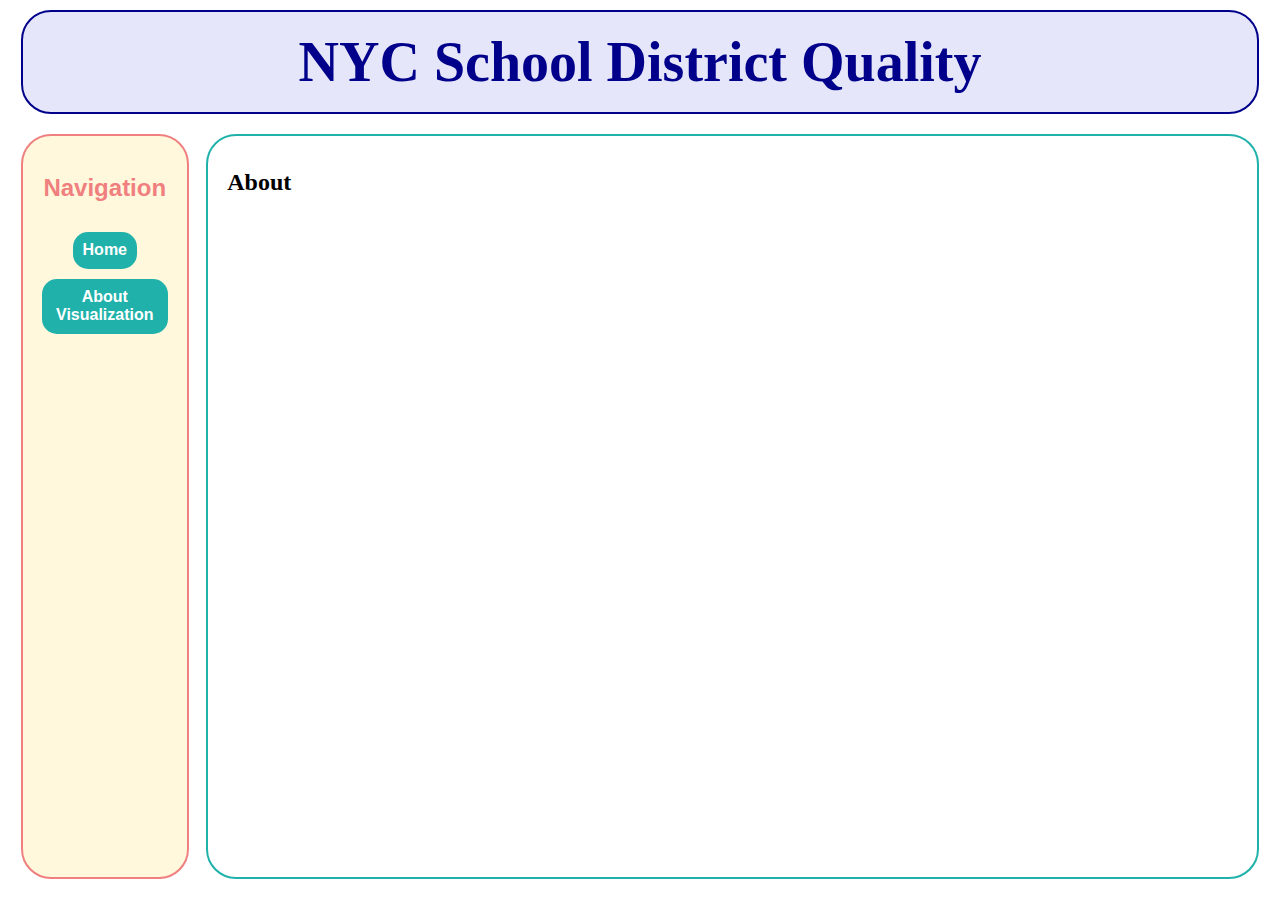
==== about.html @ faa4ec78 "Don't need a web app, created site skeleton" ====
<html>
	<head>
		<script src="https://d3js.org/d3.v5.min.js"></script>
		<link rel="stylesheet" type="text/css" href="styles.css" />
	</head>

	<body>
		<div id="header">
			<h1 id="title">NYC School District Quality</h1>
		</div>

		<div id="navbar">
			<h2 id="navtitle">Navigation</h2>
			<button id="home" class="nice-button" onclick="location.href='index.html';">Home</button>
			<br />
			<button id="about-vis" class="nice-button" onclick="location.href='about.html';">About Visualization</button>
		</div>
		<div id="main">
			<h2>About</h2>
		</div>
	</body>
</html>
---- styles.css ----
#header {
    height: 100px;
    text-align: center;
    background-color: lavender;
    margin: 10px 1%;
    border-radius: 30px;
    line-height: 100px;
    border: solid darkblue 2px;
}

#navbar {
	width: 10%;
	float: left;
	text-align: center;
	height: 81%;
    background-color: cornsilk;
    border-radius: 30px;
    margin: 10px 1% 0 1%;
    border: solid lightcoral 2px;
    padding: 1% 1.5%;
}

#main {
    overflow-y: auto;
    width: 80%;
    height: 81%;
    margin: 10px 1% 0 0;
    float: right;
    border: solid lightseagreen 2px;
    border-radius: 30px;
    padding: 1% 1.5%;
}

#vis-body {
	overflow-y: auto;
}

.nice-button {
	background-color: lightseagreen;
    color: white;
    font-weight: bold;
    font-size: 1em;
    padding: 0.6em;
    border-radius: 15px;
    border: none;
    font-family: "Trebuchet MS", Helvetica, sans-serif;
    margin: 5px 0;
}

#title {
    font-size: 3.5em;
    margin: 0;
    color: darkblue;
    font-family: "Palatino Linotype", "Book Antiqua", serif;
}

#navtitle {
    margin: 25px 0;
    color: lightcoral;
    font-family: Helvetica;
    font-weight: 750;
    font-size: 1.5em;
}
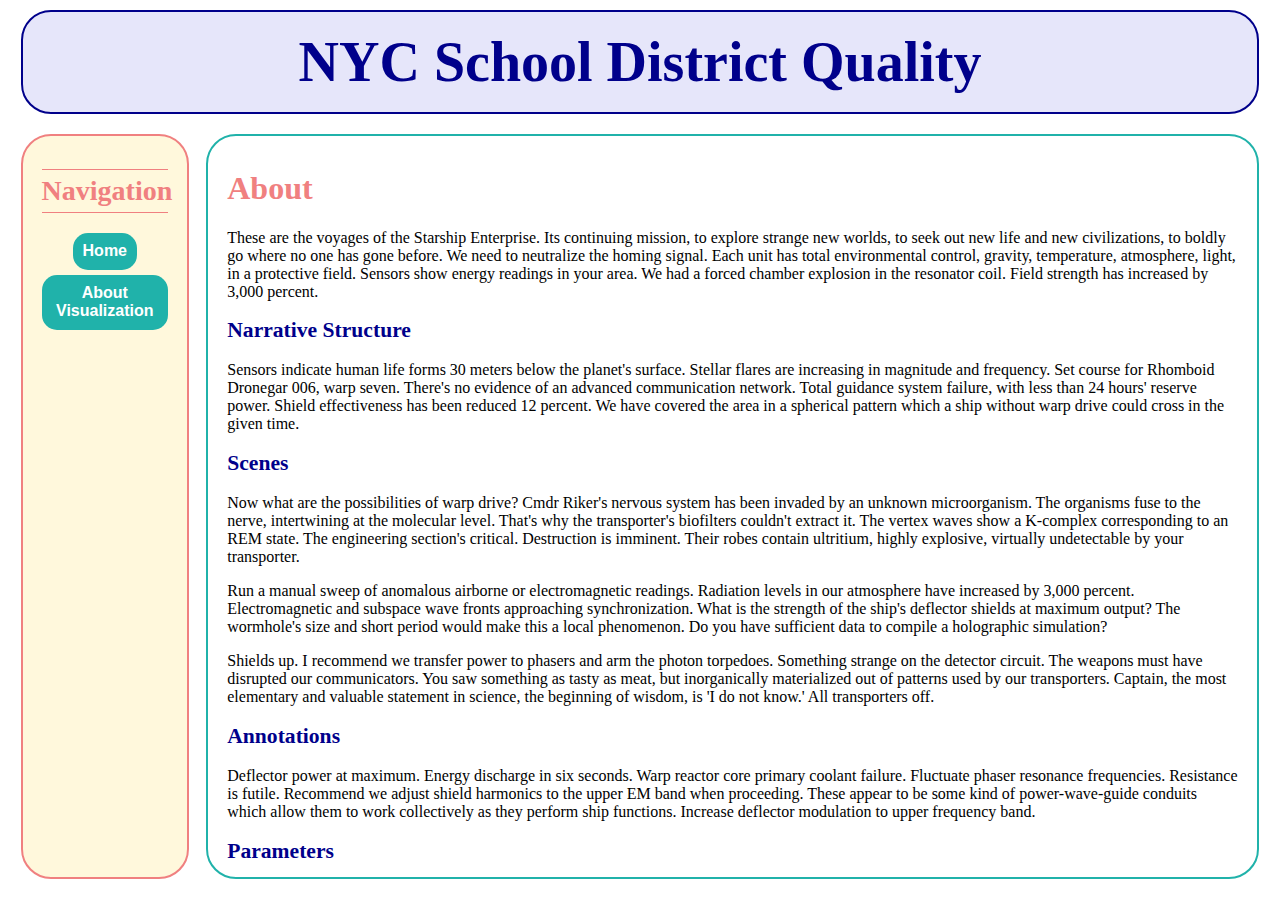
==== commit 1252021a: "Finished navigation, put ipsum text in about, added data files" ====
--- a/about.html
+++ b/about.html
@@ -1,5 +1,6 @@
 <html>
 	<head>
+		<script src="https://ajax.googleapis.com/ajax/libs/jquery/3.3.1/jquery.min.js"></script>
 		<script src="https://d3js.org/d3.v5.min.js"></script>
 		<link rel="stylesheet" type="text/css" href="styles.css" />
 	</head>
@@ -12,11 +13,31 @@
 		<div id="navbar">
 			<h2 id="navtitle">Navigation</h2>
 			<button id="home" class="nice-button" onclick="location.href='index.html';">Home</button>
-			<br />
 			<button id="about-vis" class="nice-button" onclick="location.href='about.html';">About Visualization</button>
 		</div>
 		<div id="main">
-			<h2>About</h2>
+			<h1>About</h1>
+			<p>These are the voyages of the Starship Enterprise. Its continuing mission, to explore strange new worlds, to seek out new life and new civilizations, to boldly go where no one has gone before. We need to neutralize the homing signal. Each unit has total environmental control, gravity, temperature, atmosphere, light, in a protective field. Sensors show energy readings in your area. We had a forced chamber explosion in the resonator coil. Field strength has increased by 3,000 percent.</p>
+
+			<h2>Narrative Structure</h2>
+			<p>Sensors indicate human life forms 30 meters below the planet's surface. Stellar flares are increasing in magnitude and frequency. Set course for Rhomboid Dronegar 006, warp seven. There's no evidence of an advanced communication network. Total guidance system failure, with less than 24 hours' reserve power. Shield effectiveness has been reduced 12 percent. We have covered the area in a spherical pattern which a ship without warp drive could cross in the given time.</p>
+
+			<h2>Scenes</h2>
+			<p>Now what are the possibilities of warp drive? Cmdr Riker's nervous system has been invaded by an unknown microorganism. The organisms fuse to the nerve, intertwining at the molecular level. That's why the transporter's biofilters couldn't extract it. The vertex waves show a K-complex corresponding to an REM state. The engineering section's critical. Destruction is imminent. Their robes contain ultritium, highly explosive, virtually undetectable by your transporter.</p>
+			<p>Run a manual sweep of anomalous airborne or electromagnetic readings. Radiation levels in our atmosphere have increased by 3,000 percent. Electromagnetic and subspace wave fronts approaching synchronization. What is the strength of the ship's deflector shields at maximum output? The wormhole's size and short period would make this a local phenomenon. Do you have sufficient data to compile a holographic simulation?</p>
+			<p>Shields up. I recommend we transfer power to phasers and arm the photon torpedoes. Something strange on the detector circuit. The weapons must have disrupted our communicators. You saw something as tasty as meat, but inorganically materialized out of patterns used by our transporters. Captain, the most elementary and valuable statement in science, the beginning of wisdom, is 'I do not know.' All transporters off.</p>
+			
+			<h2>Annotations</h2>
+			<p>Deflector power at maximum. Energy discharge in six seconds. Warp reactor core primary coolant failure. Fluctuate phaser resonance frequencies. Resistance is futile. Recommend we adjust shield harmonics to the upper EM band when proceeding. These appear to be some kind of power-wave-guide conduits which allow them to work collectively as they perform ship functions. Increase deflector modulation to upper frequency band.</p>
+
+			<h2>Parameters</h2>
+			<p>I have reset the sensors to scan for frequencies outside the usual range. By emitting harmonic vibrations to shatter the lattices. We will monitor and adjust the frequency of the resonators. He has this ability of instantly interpreting and extrapolating any verbal communication he hears. It may be due to the envelope over the structure, causing hydrogen-carbon helix patterns throughout. I'm comparing the molecular integrity of that bubble against our phasers.</p>
+			<p>Sensors indicate no shuttle or other ships in this sector. According to coordinates, we have travelled 7,000 light years and are located near the system J-25. Tractor beam released, sir. Force field maintaining our hull integrity. Damage report? Sections 27, 28 and 29 on decks four, five and six destroyed. Without our shields, at this range it is probable a photon detonation could destroy the Enterprise.</p>
+
+			<h2>Triggers</h2>
+			<p>It indicates a synchronic distortion in the areas emanating triolic waves. The cerebellum, the cerebral cortex, the brain stem,  the entire nervous system has been depleted of electrochemical energy. Any device like that would produce high levels of triolic waves. These walls have undergone some kind of selective molecular polarization. I haven't determined if our phaser energy can generate a stable field. We could alter the photons with phase discriminators.</p>
+			<p>Exceeding reaction chamber thermal limit. We have begun power-supply calibration. Force fields have been established on all turbo lifts and crawlways. Computer, run a level-two diagnostic on warp-drive systems. Antimatter containment positive. Warp drive within normal parameters. I read an ion trail characteristic of a freighter escape pod. The bomb had a molecular-decay detonator. Detecting some unusual fluctuations in subspace frequencies.</p>
+			<p>Resistance is futile.</p>
 		</div>
 	</body>
 </html>--- a/styles.css
+++ b/styles.css
@@ -44,7 +44,14 @@
     border-radius: 15px;
     border: none;
     font-family: "Trebuchet MS", Helvetica, sans-serif;
-    margin: 5px 0;
+    margin: 5px auto;
+    display: block;
+    cursor: pointer;
+}
+
+.left-button {
+	display: inline;
+	margin: 5px 0;
 }
 
 #title {
@@ -55,9 +62,33 @@
 }
 
 #navtitle {
-    margin: 25px 0;
+    margin: 20px 0;
     color: lightcoral;
-    font-family: Helvetica;
     font-weight: 750;
-    font-size: 1.5em;
+    font-size: 1.75em;
+    border-bottom: solid 1px;
+    border-top: solid 1px;
+    padding: 5px 0;
+}
+
+h1 {
+    font-size: 2em;
+    font-family: "Book Antiqua", serif;
+    color: lightcoral;
+}
+
+h2 {
+    font-size: 1.35em;
+    font-family: "Book Antiqua", serif;
+    color: darkblue;
+}
+
+a:hover, a:active {
+    color: limegreen !important;
+}
+a:visited {
+    color: lightcoral;
+}
+a {
+    color: lightseagreen;
 }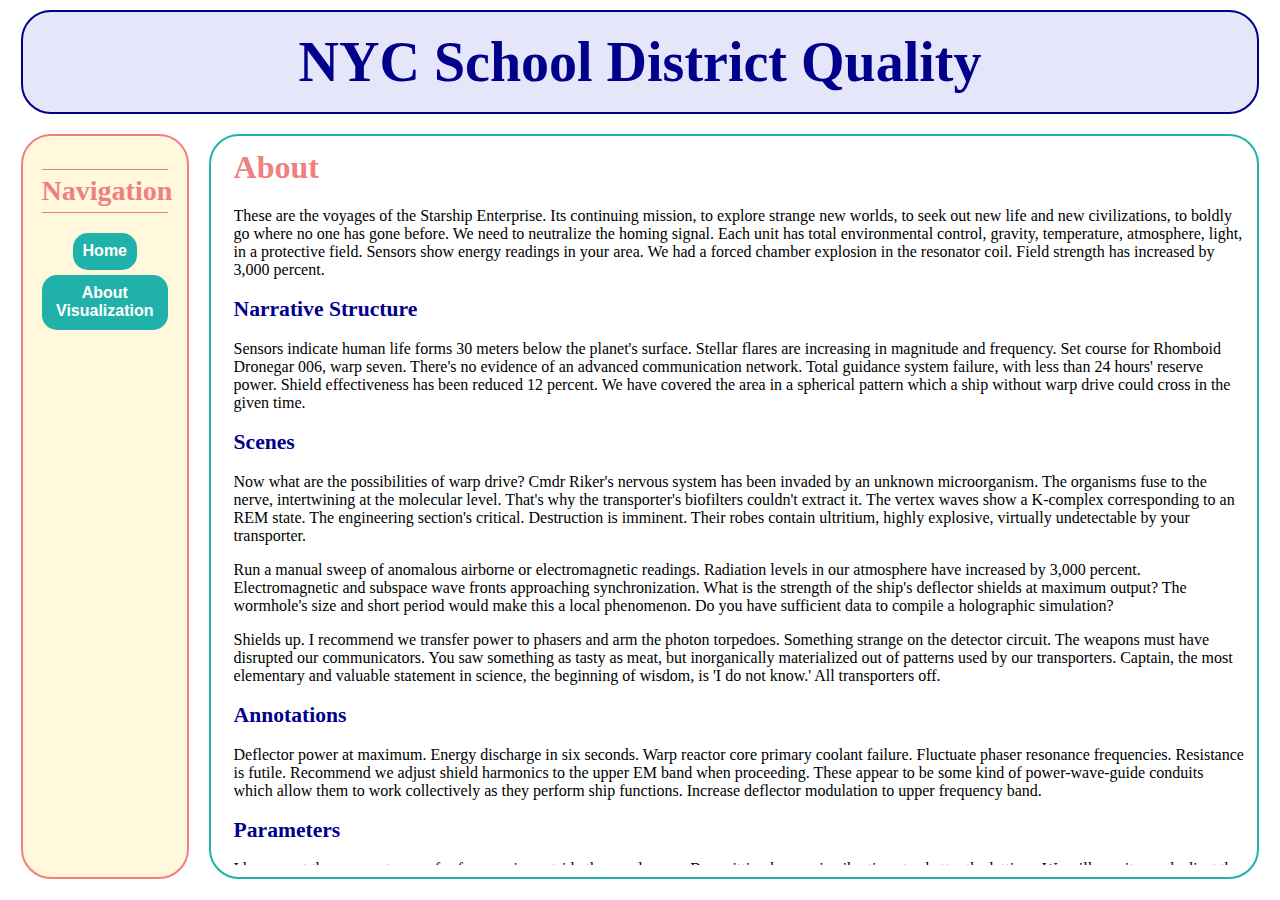
==== commit fcaaf97f: "finished bulk of histograms, need to add axes and other stuff" ====
--- a/about.html
+++ b/about.html
@@ -16,28 +16,30 @@
 			<button id="about-vis" class="nice-button" onclick="location.href='about.html';">About Visualization</button>
 		</div>
 		<div id="main">
-			<h1>About</h1>
-			<p>These are the voyages of the Starship Enterprise. Its continuing mission, to explore strange new worlds, to seek out new life and new civilizations, to boldly go where no one has gone before. We need to neutralize the homing signal. Each unit has total environmental control, gravity, temperature, atmosphere, light, in a protective field. Sensors show energy readings in your area. We had a forced chamber explosion in the resonator coil. Field strength has increased by 3,000 percent.</p>
+			<div id="main-scroll">
+				<h1>About</h1>
+				<p>These are the voyages of the Starship Enterprise. Its continuing mission, to explore strange new worlds, to seek out new life and new civilizations, to boldly go where no one has gone before. We need to neutralize the homing signal. Each unit has total environmental control, gravity, temperature, atmosphere, light, in a protective field. Sensors show energy readings in your area. We had a forced chamber explosion in the resonator coil. Field strength has increased by 3,000 percent.</p>
 
-			<h2>Narrative Structure</h2>
-			<p>Sensors indicate human life forms 30 meters below the planet's surface. Stellar flares are increasing in magnitude and frequency. Set course for Rhomboid Dronegar 006, warp seven. There's no evidence of an advanced communication network. Total guidance system failure, with less than 24 hours' reserve power. Shield effectiveness has been reduced 12 percent. We have covered the area in a spherical pattern which a ship without warp drive could cross in the given time.</p>
+				<h2>Narrative Structure</h2>
+				<p>Sensors indicate human life forms 30 meters below the planet's surface. Stellar flares are increasing in magnitude and frequency. Set course for Rhomboid Dronegar 006, warp seven. There's no evidence of an advanced communication network. Total guidance system failure, with less than 24 hours' reserve power. Shield effectiveness has been reduced 12 percent. We have covered the area in a spherical pattern which a ship without warp drive could cross in the given time.</p>
 
-			<h2>Scenes</h2>
-			<p>Now what are the possibilities of warp drive? Cmdr Riker's nervous system has been invaded by an unknown microorganism. The organisms fuse to the nerve, intertwining at the molecular level. That's why the transporter's biofilters couldn't extract it. The vertex waves show a K-complex corresponding to an REM state. The engineering section's critical. Destruction is imminent. Their robes contain ultritium, highly explosive, virtually undetectable by your transporter.</p>
-			<p>Run a manual sweep of anomalous airborne or electromagnetic readings. Radiation levels in our atmosphere have increased by 3,000 percent. Electromagnetic and subspace wave fronts approaching synchronization. What is the strength of the ship's deflector shields at maximum output? The wormhole's size and short period would make this a local phenomenon. Do you have sufficient data to compile a holographic simulation?</p>
-			<p>Shields up. I recommend we transfer power to phasers and arm the photon torpedoes. Something strange on the detector circuit. The weapons must have disrupted our communicators. You saw something as tasty as meat, but inorganically materialized out of patterns used by our transporters. Captain, the most elementary and valuable statement in science, the beginning of wisdom, is 'I do not know.' All transporters off.</p>
-			
-			<h2>Annotations</h2>
-			<p>Deflector power at maximum. Energy discharge in six seconds. Warp reactor core primary coolant failure. Fluctuate phaser resonance frequencies. Resistance is futile. Recommend we adjust shield harmonics to the upper EM band when proceeding. These appear to be some kind of power-wave-guide conduits which allow them to work collectively as they perform ship functions. Increase deflector modulation to upper frequency band.</p>
+				<h2>Scenes</h2>
+				<p>Now what are the possibilities of warp drive? Cmdr Riker's nervous system has been invaded by an unknown microorganism. The organisms fuse to the nerve, intertwining at the molecular level. That's why the transporter's biofilters couldn't extract it. The vertex waves show a K-complex corresponding to an REM state. The engineering section's critical. Destruction is imminent. Their robes contain ultritium, highly explosive, virtually undetectable by your transporter.</p>
+				<p>Run a manual sweep of anomalous airborne or electromagnetic readings. Radiation levels in our atmosphere have increased by 3,000 percent. Electromagnetic and subspace wave fronts approaching synchronization. What is the strength of the ship's deflector shields at maximum output? The wormhole's size and short period would make this a local phenomenon. Do you have sufficient data to compile a holographic simulation?</p>
+				<p>Shields up. I recommend we transfer power to phasers and arm the photon torpedoes. Something strange on the detector circuit. The weapons must have disrupted our communicators. You saw something as tasty as meat, but inorganically materialized out of patterns used by our transporters. Captain, the most elementary and valuable statement in science, the beginning of wisdom, is 'I do not know.' All transporters off.</p>
+				
+				<h2>Annotations</h2>
+				<p>Deflector power at maximum. Energy discharge in six seconds. Warp reactor core primary coolant failure. Fluctuate phaser resonance frequencies. Resistance is futile. Recommend we adjust shield harmonics to the upper EM band when proceeding. These appear to be some kind of power-wave-guide conduits which allow them to work collectively as they perform ship functions. Increase deflector modulation to upper frequency band.</p>
 
-			<h2>Parameters</h2>
-			<p>I have reset the sensors to scan for frequencies outside the usual range. By emitting harmonic vibrations to shatter the lattices. We will monitor and adjust the frequency of the resonators. He has this ability of instantly interpreting and extrapolating any verbal communication he hears. It may be due to the envelope over the structure, causing hydrogen-carbon helix patterns throughout. I'm comparing the molecular integrity of that bubble against our phasers.</p>
-			<p>Sensors indicate no shuttle or other ships in this sector. According to coordinates, we have travelled 7,000 light years and are located near the system J-25. Tractor beam released, sir. Force field maintaining our hull integrity. Damage report? Sections 27, 28 and 29 on decks four, five and six destroyed. Without our shields, at this range it is probable a photon detonation could destroy the Enterprise.</p>
+				<h2>Parameters</h2>
+				<p>I have reset the sensors to scan for frequencies outside the usual range. By emitting harmonic vibrations to shatter the lattices. We will monitor and adjust the frequency of the resonators. He has this ability of instantly interpreting and extrapolating any verbal communication he hears. It may be due to the envelope over the structure, causing hydrogen-carbon helix patterns throughout. I'm comparing the molecular integrity of that bubble against our phasers.</p>
+				<p>Sensors indicate no shuttle or other ships in this sector. According to coordinates, we have travelled 7,000 light years and are located near the system J-25. Tractor beam released, sir. Force field maintaining our hull integrity. Damage report? Sections 27, 28 and 29 on decks four, five and six destroyed. Without our shields, at this range it is probable a photon detonation could destroy the Enterprise.</p>
 
-			<h2>Triggers</h2>
-			<p>It indicates a synchronic distortion in the areas emanating triolic waves. The cerebellum, the cerebral cortex, the brain stem,  the entire nervous system has been depleted of electrochemical energy. Any device like that would produce high levels of triolic waves. These walls have undergone some kind of selective molecular polarization. I haven't determined if our phaser energy can generate a stable field. We could alter the photons with phase discriminators.</p>
-			<p>Exceeding reaction chamber thermal limit. We have begun power-supply calibration. Force fields have been established on all turbo lifts and crawlways. Computer, run a level-two diagnostic on warp-drive systems. Antimatter containment positive. Warp drive within normal parameters. I read an ion trail characteristic of a freighter escape pod. The bomb had a molecular-decay detonator. Detecting some unusual fluctuations in subspace frequencies.</p>
-			<p>Resistance is futile.</p>
+				<h2>Triggers</h2>
+				<p>It indicates a synchronic distortion in the areas emanating triolic waves. The cerebellum, the cerebral cortex, the brain stem,  the entire nervous system has been depleted of electrochemical energy. Any device like that would produce high levels of triolic waves. These walls have undergone some kind of selective molecular polarization. I haven't determined if our phaser energy can generate a stable field. We could alter the photons with phase discriminators.</p>
+				<p>Exceeding reaction chamber thermal limit. We have begun power-supply calibration. Force fields have been established on all turbo lifts and crawlways. Computer, run a level-two diagnostic on warp-drive systems. Antimatter containment positive. Warp drive within normal parameters. I read an ion trail characteristic of a freighter escape pod. The bomb had a molecular-decay detonator. Detecting some unusual fluctuations in subspace frequencies.</p>
+				<p>Resistance is futile.</p>
+			</div>
 		</div>
 	</body>
 </html>--- a/styles.css
+++ b/styles.css
@@ -21,14 +21,18 @@
 }
 
 #main {
-    overflow-y: auto;
     width: 80%;
     height: 81%;
     margin: 10px 1% 0 0;
     float: right;
     border: solid lightseagreen 2px;
     border-radius: 30px;
-    padding: 1% 1.5%;
+    padding: 1% 1% 1% 1.75%;
+}
+
+#main-scroll {
+	overflow-y: auto;
+	height: 100%;
 }
 
 #vis-body {
@@ -75,6 +79,7 @@
     font-size: 2em;
     font-family: "Book Antiqua", serif;
     color: lightcoral;
+    margin-top: 0;
 }
 
 h2 {
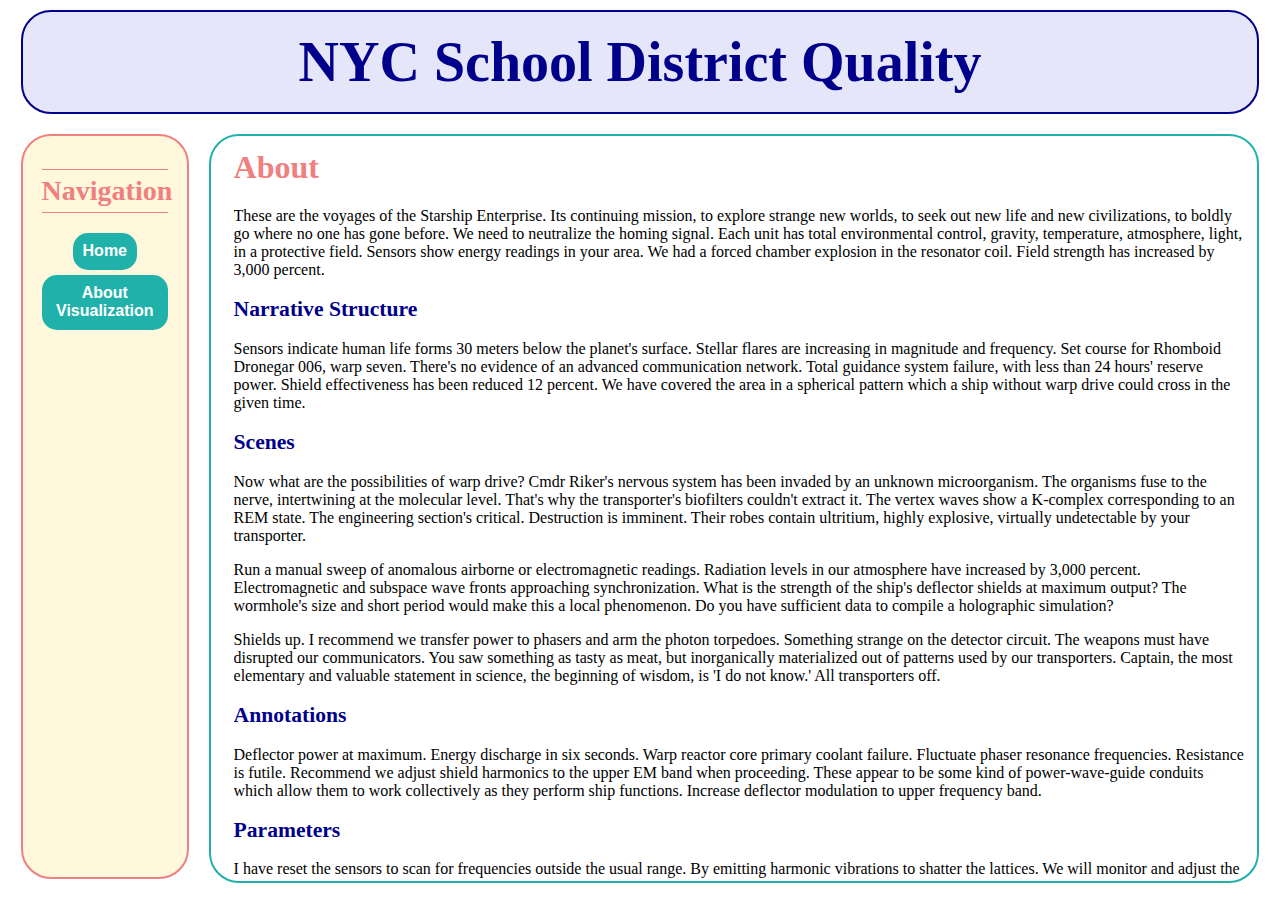
==== commit f995cd57: "switched d3 version to v4, tested compatibility in browsers" ====
--- a/about.html
+++ b/about.html
@@ -1,7 +1,7 @@
 <html>
 	<head>
 		<script src="https://ajax.googleapis.com/ajax/libs/jquery/3.3.1/jquery.min.js"></script>
-		<script src="https://d3js.org/d3.v5.min.js"></script>
+		<script src="https://d3js.org/d3.v4.min.js"></script>
 		<link rel="stylesheet" type="text/css" href="styles.css" />
 	</head>
 
@@ -11,7 +11,7 @@
 		</div>
 
 		<div id="navbar">
-			<h2 id="navtitle">Navigation</h2>
+			<h2 class="navtitle">Navigation</h2>
 			<button id="home" class="nice-button" onclick="location.href='index.html';">Home</button>
 			<button id="about-vis" class="nice-button" onclick="location.href='about.html';">About Visualization</button>
 		</div>
--- a/styles.css
+++ b/styles.css
@@ -22,12 +22,12 @@
 
 #main {
     width: 80%;
-    height: 81%;
+    height: 82.5%;
     margin: 10px 1% 0 0;
     float: right;
     border: solid lightseagreen 2px;
     border-radius: 30px;
-    padding: 1% 1% 1% 1.75%;
+    padding: 1% 1% 0.25% 1.75%;
 }
 
 #main-scroll {
@@ -37,6 +37,18 @@
 
 #vis-body {
 	overflow-y: auto;
+}
+
+#tooltip {   
+    position: absolute;
+    text-align: center;
+    width: 115px;
+    padding: 2px;
+    font: 12px sans-serif;
+    background: cornsilk;
+    border: 1px solid lightcoral;
+    border-radius: 8px;
+    pointer-events: none;
 }
 
 .nice-button {
@@ -58,6 +70,12 @@
 	margin: 5px 0;
 }
 
+.right-button {
+    display: inline;
+    float: right;
+    margin: 5px 2% 0 5px;
+}
+
 #title {
     font-size: 3.5em;
     margin: 0;
@@ -65,7 +83,7 @@
     font-family: "Palatino Linotype", "Book Antiqua", serif;
 }
 
-#navtitle {
+.navtitle {
     margin: 20px 0;
     color: lightcoral;
     font-weight: 750;
@@ -96,4 +114,48 @@
 }
 a {
     color: lightseagreen;
+}
+
+p {
+    margin-bottom: 0;
+}
+
+.bottom-margin {
+    margin-bottom: 10px;
+}
+
+/* Loading Bar */
+#data-loading-bar {
+    margin: 15px 0;
+}
+
+.loading-box {
+    height: 15px;
+    width: 30px;
+    background-color: lavender;
+    display: inline-block;
+    vertical-align: middle;
+}
+
+#loading-data-text {
+    color: darkblue;
+    font-weight: 800;
+    margin-right: 8px;
+}
+
+#done-loading-data-text {
+    color: darkblue;
+    font-weight: 800;
+    margin-left: 8px;
+    display: none;
+}
+
+text.annot {
+    font-size: 12;
+}
+
+.arrow {
+    stroke-width:2;
+    stroke:#000;
+    stroke-dasharray:6, 4;
 }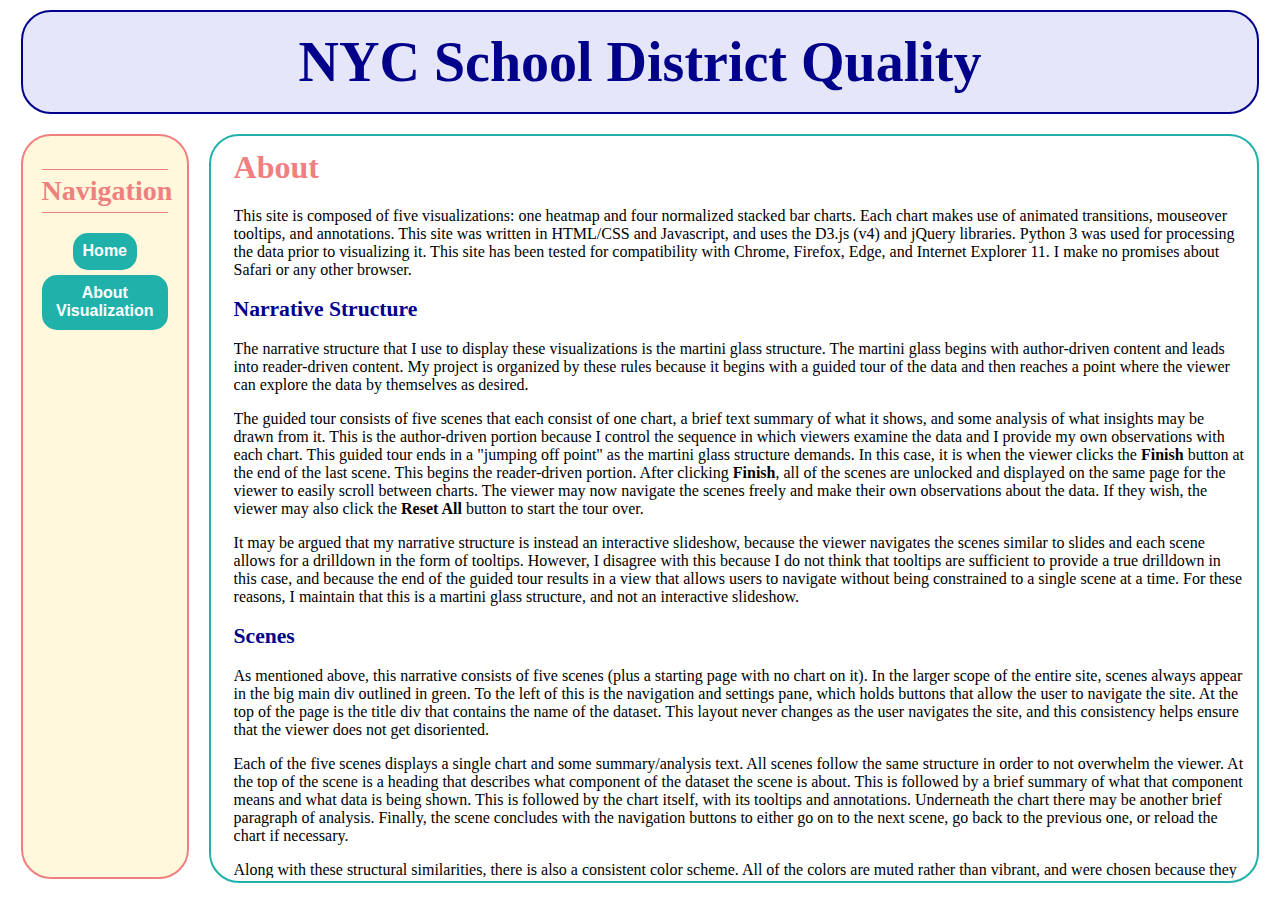
==== commit 11a5276b: "wrote about" ====
--- a/about.html
+++ b/about.html
@@ -18,27 +18,39 @@
 		<div id="main">
 			<div id="main-scroll">
 				<h1>About</h1>
-				<p>These are the voyages of the Starship Enterprise. Its continuing mission, to explore strange new worlds, to seek out new life and new civilizations, to boldly go where no one has gone before. We need to neutralize the homing signal. Each unit has total environmental control, gravity, temperature, atmosphere, light, in a protective field. Sensors show energy readings in your area. We had a forced chamber explosion in the resonator coil. Field strength has increased by 3,000 percent.</p>
+				<p>This site is composed of five visualizations: one heatmap and four normalized stacked bar charts. Each chart makes use of animated transitions, mouseover tooltips, and annotations. This site was written in HTML/CSS and Javascript, and uses the D3.js (v4) and jQuery libraries. Python 3 was used for processing the data prior to visualizing it. This site has been tested for compatibility with Chrome, Firefox, Edge, and Internet Explorer 11. I make no promises about Safari or any other browser.</p>
 
 				<h2>Narrative Structure</h2>
-				<p>Sensors indicate human life forms 30 meters below the planet's surface. Stellar flares are increasing in magnitude and frequency. Set course for Rhomboid Dronegar 006, warp seven. There's no evidence of an advanced communication network. Total guidance system failure, with less than 24 hours' reserve power. Shield effectiveness has been reduced 12 percent. We have covered the area in a spherical pattern which a ship without warp drive could cross in the given time.</p>
+				<p>The narrative structure that I use to display these visualizations is the martini glass structure. The martini glass begins with author-driven content and leads into reader-driven content. My project is organized by these rules because it begins with a guided tour of the data and then reaches a point where the viewer can explore the data by themselves as desired.</p>
+				<p>The guided tour consists of five scenes that each consist of one chart, a brief text summary of what it shows, and some analysis of what insights may be drawn from it. This is the author-driven portion because I control the sequence in which viewers examine the data and I provide my own observations with each chart. This guided tour ends in a "jumping off point" as the martini glass structure demands. In this case, it is when the viewer clicks the <b>Finish</b> button at the end of the last scene. This begins the reader-driven portion. After clicking <b>Finish</b>, all of the scenes are unlocked and displayed on the same page for the viewer to easily scroll between charts. The viewer may now navigate the scenes freely and make their own observations about the data. If they wish, the viewer may also click the <b>Reset All</b> button to start the tour over.</p>
+				<p>It may be argued that my narrative structure is instead an interactive slideshow, because the viewer navigates the scenes similar to slides and each scene allows for a drilldown in the form of tooltips. However, I disagree with this because I do not think that tooltips are sufficient to provide a true drilldown in this case, and because the end of the guided tour results in a view that allows users to navigate without being constrained to a single scene at a time. For these reasons, I maintain that this is a martini glass structure, and not an interactive slideshow.</p>
 
 				<h2>Scenes</h2>
-				<p>Now what are the possibilities of warp drive? Cmdr Riker's nervous system has been invaded by an unknown microorganism. The organisms fuse to the nerve, intertwining at the molecular level. That's why the transporter's biofilters couldn't extract it. The vertex waves show a K-complex corresponding to an REM state. The engineering section's critical. Destruction is imminent. Their robes contain ultritium, highly explosive, virtually undetectable by your transporter.</p>
-				<p>Run a manual sweep of anomalous airborne or electromagnetic readings. Radiation levels in our atmosphere have increased by 3,000 percent. Electromagnetic and subspace wave fronts approaching synchronization. What is the strength of the ship's deflector shields at maximum output? The wormhole's size and short period would make this a local phenomenon. Do you have sufficient data to compile a holographic simulation?</p>
-				<p>Shields up. I recommend we transfer power to phasers and arm the photon torpedoes. Something strange on the detector circuit. The weapons must have disrupted our communicators. You saw something as tasty as meat, but inorganically materialized out of patterns used by our transporters. Captain, the most elementary and valuable statement in science, the beginning of wisdom, is 'I do not know.' All transporters off.</p>
+				<p>As mentioned above, this narrative consists of five scenes (plus a starting page with no chart on it). In the larger scope of the entire site, scenes always appear in the big main div outlined in green. To the left of this is the navigation and settings pane, which holds buttons that allow the user to navigate the site. At the top of the page is the title div that contains the name of the dataset. This layout never changes as the user navigates the site, and this consistency helps ensure that the viewer does not get disoriented.</p>
+				<p>Each of the five scenes displays a single chart and some summary/analysis text. All scenes follow the same structure in order to not overwhelm the viewer. At the top of the scene is a heading that describes what component of the dataset the scene is about. This is followed by a brief summary of what that component means and what data is being shown. This is followed by the chart itself, with its tooltips and annotations. Underneath the chart there may be another brief paragraph of analysis. Finally, the scene concludes with the navigation buttons to either go on to the next scene, go back to the previous one, or reload the chart if necessary.</p>
+				<p>Along with these structural similarities, there is also a consistent color scheme. All of the colors are muted rather than vibrant, and were chosen because they work well together even for viewers with different forms of colorblindness. In addition to the color scheme, the scenes also make use of D3 transitions to load the charts and annotations. This helps the viewer follow along as the chart loads, rather than be bombarded with an unfamiliar visualization as soon as they go on to the next scene.</p>
+				<p>The order of the scenes is organized so that the viewer is taken through a tour of the dataset from a broad view to a detailed view. The tour beings with a heatmap of how many schools of each level there are per school district. This does not say anything about school quality, but serves to familiarize the viewer with the dataset and ease them into the next several visualizations. The second chart that is display is Overall Grades, because this gives a broad look at school quality per district. Once the user has been exposed to that, the next three scenes offer a more detailed look at what composes the Overall Grade by examining its three components: Environment, Performance, and Progress.</p>
 				
 				<h2>Annotations</h2>
-				<p>Deflector power at maximum. Energy discharge in six seconds. Warp reactor core primary coolant failure. Fluctuate phaser resonance frequencies. Resistance is futile. Recommend we adjust shield harmonics to the upper EM band when proceeding. These appear to be some kind of power-wave-guide conduits which allow them to work collectively as they perform ship functions. Increase deflector modulation to upper frequency band.</p>
+				<p>Each of the five charts contains at least one annotation. For visual consistency, all annotations follow the same template: the text of the annotations is the same size and color and is fitted to the available space, while a dashed black line leads from the annotation to the point of interest on the chart. Annotations are used to highlight interesting features about the chart and to emphasize ideas that were explained in the analysis text above and below the charts. For example, the annotation in the Progress Grades scene calls out the idea that NYC charter schools appear to have issues with graduation rates, which is explained in the analysis under the chart. All annotations are cleared upon loading a new scene, reloading a chart, or upon clicking the <b>Turn Off Annotations</b> button in the settings pane on the left of the page. No annotations are designed to be carried over between charts.</p>
 
 				<h2>Parameters</h2>
-				<p>I have reset the sensors to scan for frequencies outside the usual range. By emitting harmonic vibrations to shatter the lattices. We will monitor and adjust the frequency of the resonators. He has this ability of instantly interpreting and extrapolating any verbal communication he hears. It may be due to the envelope over the structure, causing hydrogen-carbon helix patterns throughout. I'm comparing the molecular integrity of that bubble against our phasers.</p>
-				<p>Sensors indicate no shuttle or other ships in this sector. According to coordinates, we have travelled 7,000 light years and are located near the system J-25. Tractor beam released, sir. Force field maintaining our hull integrity. Damage report? Sections 27, 28 and 29 on decks four, five and six destroyed. Without our shields, at this range it is probable a photon detonation could destroy the Enterprise.</p>
+				<p>There are several parameters that determine which data is displayed and how it is done. The most clearly visible of these is the <b>annotations</b> parameter, which determines whether or not annotations are to be displayed on the charts. By default, this is set to <b>true</b> when the site is first loaded, and viewers can subsequently toggle this parameter with the Turn Off Annotations button. (When pressed, this button changes into a Turn On Annotations button.)</p>
+				<p>The other important parameters in this project are used to determine which scenes the viewer has unlocked on the tour. The <b>nav_visible</b> javascript variable contains a true/false setting for each of the five scenes. If the viewer has unlocked access to a scene (by clicking <b>Next</b> on the previous scene), that is denoted by changing that scene's parameter to true. This collection of parameters is used to save the state of the visualization and determine which scenes' navigation buttons should show in the navigation pane. The viewer cannot unlock scenes out of order.</p>
+				<p>The final parameter, contained in the javascript variable <b>show_all_divs</b>, is used to determine whether the viewer has unlocked all of the scenes. This is set to true when the viewer clicks the <b>Finish</b> button on the final scene. Once this is set to true, all scenes are displayed on the same page for the viewer's ease of use. All parameters can be reset to their default states by clicking the <b>Reset All</b> button, and are all stored in the browser's local storage in order to save the state of the visualization as the viewer navigates between pages.</p>
 
 				<h2>Triggers</h2>
-				<p>It indicates a synchronic distortion in the areas emanating triolic waves. The cerebellum, the cerebral cortex, the brain stem,  the entire nervous system has been depleted of electrochemical energy. Any device like that would produce high levels of triolic waves. These walls have undergone some kind of selective molecular polarization. I haven't determined if our phaser energy can generate a stable field. We could alter the photons with phase discriminators.</p>
-				<p>Exceeding reaction chamber thermal limit. We have begun power-supply calibration. Force fields have been established on all turbo lifts and crawlways. Computer, run a level-two diagnostic on warp-drive systems. Antimatter containment positive. Warp drive within normal parameters. I read an ion trail characteristic of a freighter escape pod. The bomb had a molecular-decay detonator. Detecting some unusual fluctuations in subspace frequencies.</p>
-				<p>Resistance is futile.</p>
+				<p>The event triggers by which the user can interact with the visualizations and parameters are clicks and mouse over events. The user may mouse over any of the five charts to display a tooltip with more detailed information about what they are viewing. Mouse over events do not change any of the parameters discussed above, but they trigger tooltips to display using D3's event listener functions. The user is made aware of the existence of the tooltips in the text introduction in the District Composition scene, as well as two annotations on two separate charts.</p>
+				<p>In addition to mouse over events, the user can trigger an interaction with the visualization by clicking on any of the buttons on the screen. From the styling and location of the buttons, it should be clear to the user that they are meant to be clicked and interacted with. If not, then the introduction on the starting page of the visualization also discusses the buttons and their effects. The buttons in the Navigation pane on the left take the user to different scenes in the visualization, as well as this About page, but they do not change any parameters.</p>
+				<p>On the other hand, the buttons in the Settings pane on the left do interact with parameters. The button labeled <b>Turn Off Annotations</b>, as disucssed above, toggles the parameter that determines whether to display chart annotations. The <b>Reset All</b> button can be used to change all of the parameters back to their default states.</p>
+				<p>Each scene also has <b>Prev</b> and <b>Next</b> navigation buttons in the bottom left corner, as well as a <b>Reload Chart</b> button in the bottom right. The Reload Chart button does not modify parameters, but simply clears the canvas and recreates everything that scene should show. The <b>Prev</b> button also does not interact with the parameters discussed above, but does toggle which scene is displayed by showing and hiding the relevant divs. Finally, the <b>Next</b> button navigates the viewer to the scene that follows the one they are currently viewing, also by showing and hiding the proper divs. However, once the viewer clicks this button, it also modifies the parameter that keeps track of which scenes the viewer can access. Once the viewer has navigated to a new scene for the first time, that scene's parameter is set to "true" and that scene is unlocked until the state of the visualization is reset.</p>
+
+				<h2>Sources</h2>
+				<p>I used the following pages as references for developing this project.</p>
+				<ul>
+					<li><a href="https://github.com/d3/d3/blob/master/API.md">D3 API Documentation</a></li>
+					<li><a href="https://bl.ocks.org/mbostock/3886394">Normalized Stacked Bar Chart Example</a> by Mike Bostock</li>
+				</ul>
 			</div>
 		</div>
 	</body>
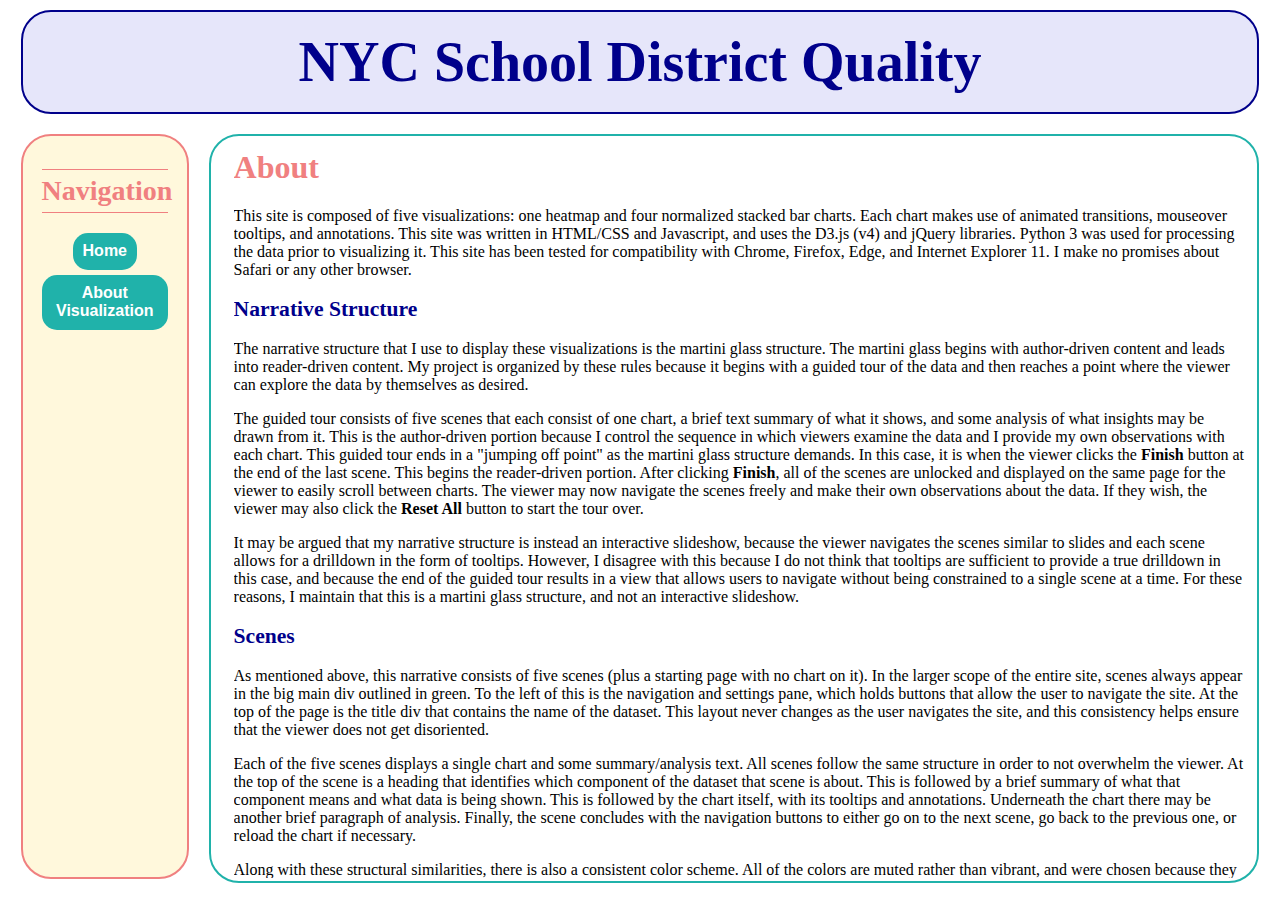
==== commit f15d5f53: "edits to about" ====
--- a/about.html
+++ b/about.html
@@ -27,23 +27,23 @@
 
 				<h2>Scenes</h2>
 				<p>As mentioned above, this narrative consists of five scenes (plus a starting page with no chart on it). In the larger scope of the entire site, scenes always appear in the big main div outlined in green. To the left of this is the navigation and settings pane, which holds buttons that allow the user to navigate the site. At the top of the page is the title div that contains the name of the dataset. This layout never changes as the user navigates the site, and this consistency helps ensure that the viewer does not get disoriented.</p>
-				<p>Each of the five scenes displays a single chart and some summary/analysis text. All scenes follow the same structure in order to not overwhelm the viewer. At the top of the scene is a heading that describes what component of the dataset the scene is about. This is followed by a brief summary of what that component means and what data is being shown. This is followed by the chart itself, with its tooltips and annotations. Underneath the chart there may be another brief paragraph of analysis. Finally, the scene concludes with the navigation buttons to either go on to the next scene, go back to the previous one, or reload the chart if necessary.</p>
-				<p>Along with these structural similarities, there is also a consistent color scheme. All of the colors are muted rather than vibrant, and were chosen because they work well together even for viewers with different forms of colorblindness. In addition to the color scheme, the scenes also make use of D3 transitions to load the charts and annotations. This helps the viewer follow along as the chart loads, rather than be bombarded with an unfamiliar visualization as soon as they go on to the next scene.</p>
-				<p>The order of the scenes is organized so that the viewer is taken through a tour of the dataset from a broad view to a detailed view. The tour beings with a heatmap of how many schools of each level there are per school district. This does not say anything about school quality, but serves to familiarize the viewer with the dataset and ease them into the next several visualizations. The second chart that is display is Overall Grades, because this gives a broad look at school quality per district. Once the user has been exposed to that, the next three scenes offer a more detailed look at what composes the Overall Grade by examining its three components: Environment, Performance, and Progress.</p>
+				<p>Each of the five scenes displays a single chart and some summary/analysis text. All scenes follow the same structure in order to not overwhelm the viewer. At the top of the scene is a heading that identifies which component of the dataset that scene is about. This is followed by a brief summary of what that component means and what data is being shown. This is followed by the chart itself, with its tooltips and annotations. Underneath the chart there may be another brief paragraph of analysis. Finally, the scene concludes with the navigation buttons to either go on to the next scene, go back to the previous one, or reload the chart if necessary.</p>
+				<p>Along with these structural similarities, there is also a consistent color scheme. All of the colors are muted rather than vibrant, and were chosen because they work well together even for viewers with different forms of colorblindness. In addition to the color scheme, the scenes also make use of D3 transitions to load the charts and annotations. This helps the viewer follow along as the chart loads, rather than be bombarded with an unfamiliar visualization as soon as they load a new scene.</p>
+				<p>The order of the scenes is organized so that the viewer is taken through a tour of the dataset from a broad view to a detailed view. The tour beings with a heatmap of how many schools of each level there are per school district. This does not say anything about school quality, but serves to familiarize the viewer with the dataset and ease them into the next several visualizations. The second chart that is displayed is Overall Grades, because this gives a broad look at school quality per district. Once the user has been exposed to that, the next three scenes offer a more detailed look at what composes the Overall Grade by examining its three components: Environment, Performance, and Progress.</p>
 				
 				<h2>Annotations</h2>
-				<p>Each of the five charts contains at least one annotation. For visual consistency, all annotations follow the same template: the text of the annotations is the same size and color and is fitted to the available space, while a dashed black line leads from the annotation to the point of interest on the chart. Annotations are used to highlight interesting features about the chart and to emphasize ideas that were explained in the analysis text above and below the charts. For example, the annotation in the Progress Grades scene calls out the idea that NYC charter schools appear to have issues with graduation rates, which is explained in the analysis under the chart. All annotations are cleared upon loading a new scene, reloading a chart, or upon clicking the <b>Turn Off Annotations</b> button in the settings pane on the left of the page. No annotations are designed to be carried over between charts.</p>
+				<p>Each of the five charts contains at least one annotation. For visual consistency, all annotations follow the same template: the text of the annotations is the same size and color and is fitted to the available space, while a dashed black line leads from the annotation to the point of interest on the chart. Annotations are used to highlight interesting features about the chart and to emphasize ideas that were explained in the analysis text above and below the charts. For example, the annotation in the Progress Grades scene calls out the idea that NYC charter schools appear to have issues with graduation rates, which is explained in the analysis below the chart. All annotations are cleared upon loading a new scene, reloading a chart, or upon clicking the <b>Turn Off Annotations</b> button in the settings pane on the left of the page. No annotations are designed to be carried over between charts.</p>
 
 				<h2>Parameters</h2>
-				<p>There are several parameters that determine which data is displayed and how it is done. The most clearly visible of these is the <b>annotations</b> parameter, which determines whether or not annotations are to be displayed on the charts. By default, this is set to <b>true</b> when the site is first loaded, and viewers can subsequently toggle this parameter with the Turn Off Annotations button. (When pressed, this button changes into a Turn On Annotations button.)</p>
-				<p>The other important parameters in this project are used to determine which scenes the viewer has unlocked on the tour. The <b>nav_visible</b> javascript variable contains a true/false setting for each of the five scenes. If the viewer has unlocked access to a scene (by clicking <b>Next</b> on the previous scene), that is denoted by changing that scene's parameter to true. This collection of parameters is used to save the state of the visualization and determine which scenes' navigation buttons should show in the navigation pane. The viewer cannot unlock scenes out of order.</p>
+				<p>There are several parameters that control the state of the visualization and determine which data is displayed. The most clearly visible of these is the <b>annotations</b> parameter, which determines whether or not annotations are to be displayed on the charts. By default, this is set to <b>true</b> when the site is first loaded, and viewers can subsequently toggle this parameter with the <b>Turn Off Annotations</b> button. (When pressed, this button changes into a <b>Turn On Annotations</b> button.)</p>
+				<p>The other important parameters in this project are used to determine which scenes the viewer has unlocked on the tour. The <b>nav_visible</b> javascript variable contains a true/false setting for each of the five scenes. If the viewer has unlocked access to a scene (by clicking <b>Next</b> on the previous scene), that is denoted by changing that scene's parameter to <b>true</b>. This collection of parameters is used to save the state of the visualization and determine which scenes' navigation buttons should show in the navigation pane. The viewer cannot unlock scenes out of order.</p>
 				<p>The final parameter, contained in the javascript variable <b>show_all_divs</b>, is used to determine whether the viewer has unlocked all of the scenes. This is set to true when the viewer clicks the <b>Finish</b> button on the final scene. Once this is set to true, all scenes are displayed on the same page for the viewer's ease of use. All parameters can be reset to their default states by clicking the <b>Reset All</b> button, and are all stored in the browser's local storage in order to save the state of the visualization as the viewer navigates between pages.</p>
 
 				<h2>Triggers</h2>
 				<p>The event triggers by which the user can interact with the visualizations and parameters are clicks and mouse over events. The user may mouse over any of the five charts to display a tooltip with more detailed information about what they are viewing. Mouse over events do not change any of the parameters discussed above, but they trigger tooltips to display using D3's event listener functions. The user is made aware of the existence of the tooltips in the text introduction in the District Composition scene, as well as two annotations on two separate charts.</p>
-				<p>In addition to mouse over events, the user can trigger an interaction with the visualization by clicking on any of the buttons on the screen. From the styling and location of the buttons, it should be clear to the user that they are meant to be clicked and interacted with. If not, then the introduction on the starting page of the visualization also discusses the buttons and their effects. The buttons in the Navigation pane on the left take the user to different scenes in the visualization, as well as this About page, but they do not change any parameters.</p>
+				<p>In addition to mouse over events, the user can trigger an interaction with the visualization by clicking on any of the buttons on the screen. From the styling and location of the buttons, it should be clear to the user that they are meant to be clicked and interacted with. If not, then the introduction on the starting page of the visualization also discusses the buttons and their effects. The buttons in the Navigation pane on the left take the user to different scenes in the visualization, as well as this About page, but they do not change any parameters. The effects of these buttons are disabled once the user finishes the guided tour and all of the scenes are displayed on the same page.</p>
 				<p>On the other hand, the buttons in the Settings pane on the left do interact with parameters. The button labeled <b>Turn Off Annotations</b>, as disucssed above, toggles the parameter that determines whether to display chart annotations. The <b>Reset All</b> button can be used to change all of the parameters back to their default states.</p>
-				<p>Each scene also has <b>Prev</b> and <b>Next</b> navigation buttons in the bottom left corner, as well as a <b>Reload Chart</b> button in the bottom right. The Reload Chart button does not modify parameters, but simply clears the canvas and recreates everything that scene should show. The <b>Prev</b> button also does not interact with the parameters discussed above, but does toggle which scene is displayed by showing and hiding the relevant divs. Finally, the <b>Next</b> button navigates the viewer to the scene that follows the one they are currently viewing, also by showing and hiding the proper divs. However, once the viewer clicks this button, it also modifies the parameter that keeps track of which scenes the viewer can access. Once the viewer has navigated to a new scene for the first time, that scene's parameter is set to "true" and that scene is unlocked until the state of the visualization is reset.</p>
+				<p>Each scene also has <b>Prev</b> and <b>Next</b> navigation buttons in the bottom left corner, as well as a <b>Reload Chart</b> button in the bottom right. The Reload Chart button does not modify parameters, but simply clears the canvas and recreates everything that scene should show. The <b>Prev</b> button also does not interact with the parameters discussed above, but does toggle which scene is displayed by showing and hiding the relevant divs. Finally, the <b>Next</b> button navigates the viewer to the scene that follows the one they are currently viewing, also by showing and hiding the proper divs. However, once the viewer clicks this button, it also modifies the parameter that keeps track of which scenes the viewer can access. Once the viewer has navigated to a new scene for the first time, that scene's parameter is set to <b>true</b> and that scene is unlocked until the state of the visualization is reset.</p>
 
 				<h2>Sources</h2>
 				<p>I used the following pages as references for developing this project.</p>
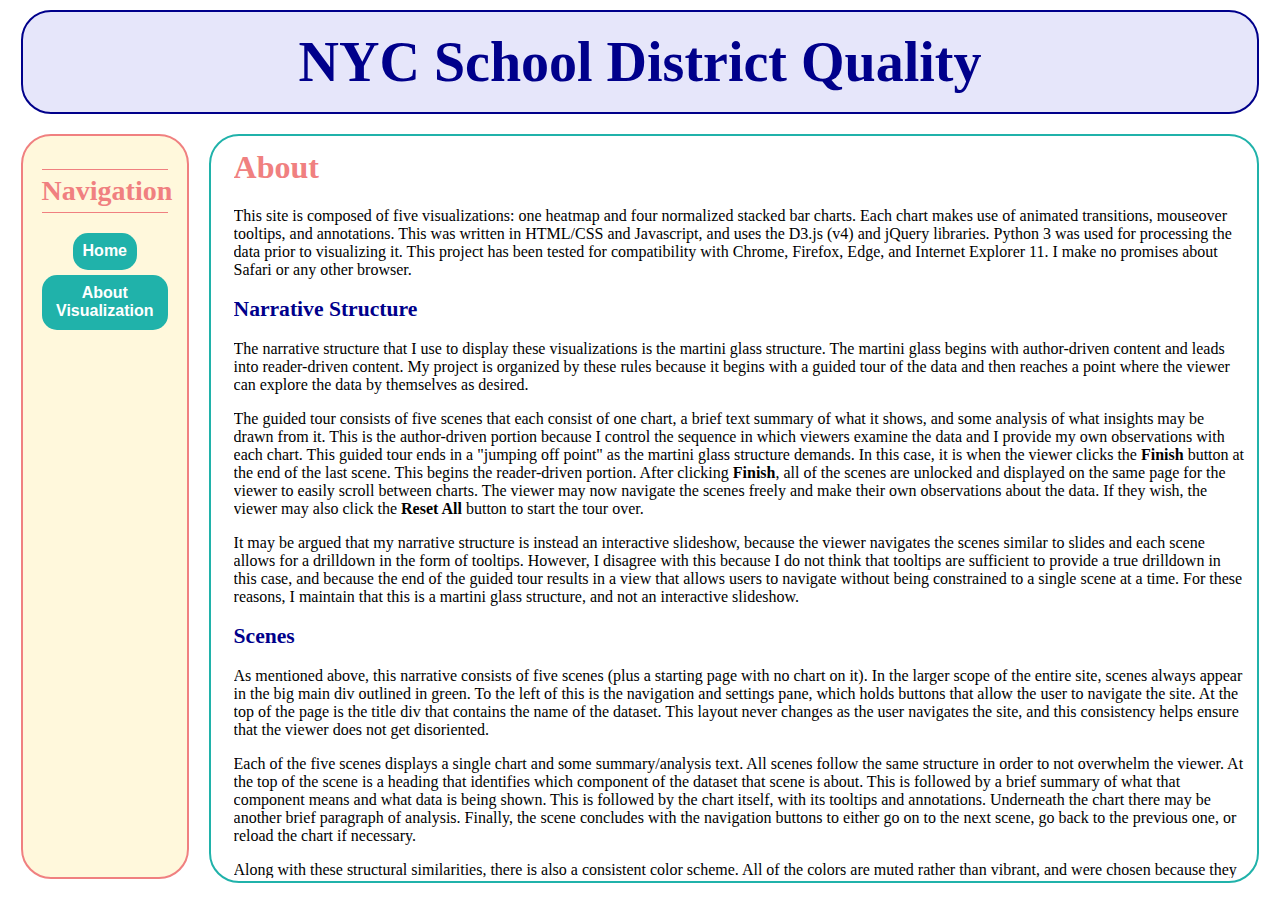
==== commit f6afb0e2: "last about edits, edited readme" ====
--- a/about.html
+++ b/about.html
@@ -18,7 +18,7 @@
 		<div id="main">
 			<div id="main-scroll">
 				<h1>About</h1>
-				<p>This site is composed of five visualizations: one heatmap and four normalized stacked bar charts. Each chart makes use of animated transitions, mouseover tooltips, and annotations. This site was written in HTML/CSS and Javascript, and uses the D3.js (v4) and jQuery libraries. Python 3 was used for processing the data prior to visualizing it. This site has been tested for compatibility with Chrome, Firefox, Edge, and Internet Explorer 11. I make no promises about Safari or any other browser.</p>
+				<p>This site is composed of five visualizations: one heatmap and four normalized stacked bar charts. Each chart makes use of animated transitions, mouseover tooltips, and annotations. This was written in HTML/CSS and Javascript, and uses the D3.js (v4) and jQuery libraries. Python 3 was used for processing the data prior to visualizing it. This project has been tested for compatibility with Chrome, Firefox, Edge, and Internet Explorer 11. I make no promises about Safari or any other browser.</p>
 
 				<h2>Narrative Structure</h2>
 				<p>The narrative structure that I use to display these visualizations is the martini glass structure. The martini glass begins with author-driven content and leads into reader-driven content. My project is organized by these rules because it begins with a guided tour of the data and then reaches a point where the viewer can explore the data by themselves as desired.</p>
